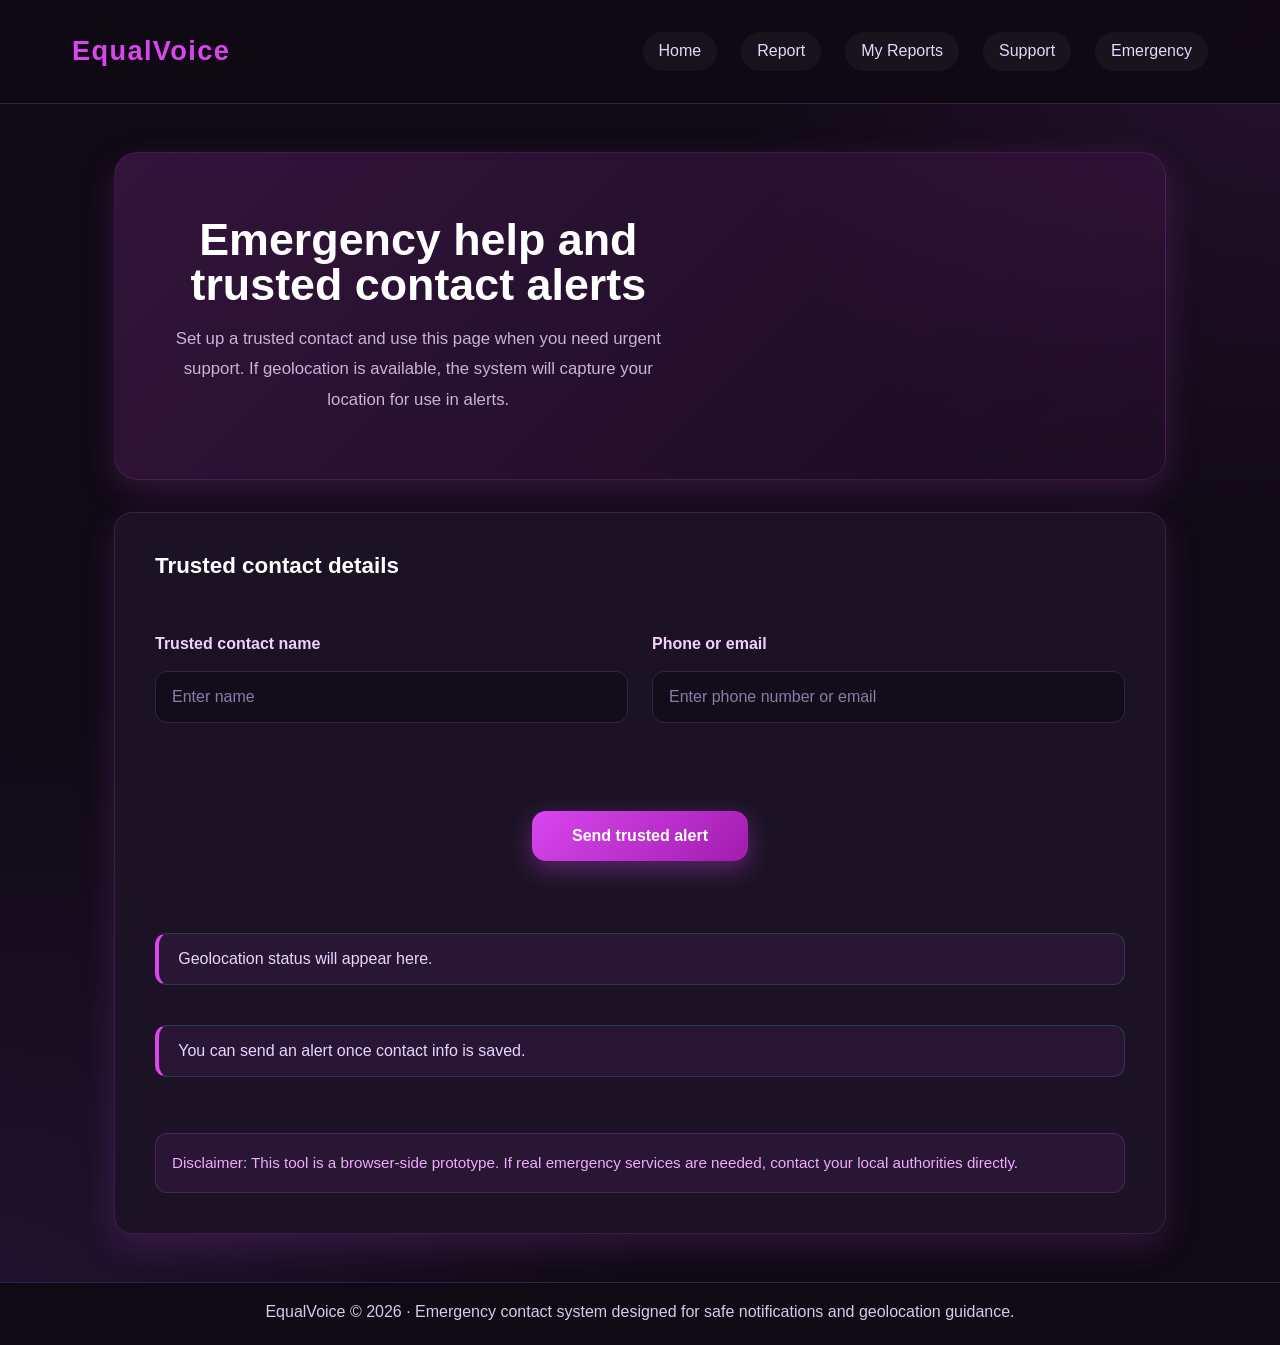
==== emergency.html @ 5107aa03 "made changes to the structure" ====
<!DOCTYPE html>
<html lang="en">
<head>
  <meta charset="UTF-8">
  <meta name="viewport" content="width=device-width, initial-scale=1.0">
  <title>Emergency Help | EqualVoice</title>
   <link rel="icon" type="image/png" href="images/equal voice logo.png">
  <link rel="stylesheet" href="assets/css/style.css">
  <script defer src="assets/js/app.js"></script>
</head>
<body class="page-shell" data-page="emergency">
  <header class="site-header">
    <div class="topbar">
      <a class="brand" href="index.html">EqualVoice</a>
      <nav aria-label="Primary navigation">
        <ul class="nav-list">
          <li><a class="nav-link" href="index.html">Home</a></li>
          <li><a class="nav-link" href="report.html">Report</a></li>
          <li><a class="nav-link" href="my-reports.html">My Reports</a></li>
          <li><a class="nav-link" href="support.html">Support</a></li>
          <li><a class="nav-link" href="emergency.html">Emergency</a></li>
        </ul>
      </nav>
    </div>
  </header>

  <main class="main-content">
    <section class="hero">
      <div>
        <h1 class="hero-heading">Emergency help and trusted contact alerts</h1>
        <p class="hero-copy">Set up a trusted contact and use this page when you need urgent support. If geolocation is available, the system will capture your location for use in alerts.</p>
      </div>
  
    </section>

    <section class="form-card">
      <div class="section-title">Trusted contact details</div>
      <div class="form-row">
        <div class="contact-field">
          <label for="trustedContactName">Trusted contact name</label>
          <input id="trustedContactName" type="text" placeholder="Enter name" aria-required="true">
        </div>
        <div class="contact-field">
          <label for="trustedContactInfo">Phone or email</label>
          <input id="trustedContactInfo" type="text" placeholder="Enter phone number or email" aria-required="true">
        </div>
      </div>
      <div class="button-row">
        <button id="sendAlertButton" class="cta-button" type="button">Send trusted alert</button>
      </div>
      <div id="geoStatus" class="status-banner">Geolocation status will appear here.</div>
      <div id="emergencyStatus" class="status-banner">You can send an alert once contact info is saved.</div>
      <div class="footer-note">Disclaimer: This tool is a browser-side prototype. If real emergency services are needed, contact your local authorities directly.</div>
    </section>
  </main>

  <footer class="site-footer">EqualVoice © 2026 · Emergency contact system designed for safe notifications and geolocation guidance.</footer>
</body>
</html>
---- assets/css/style.css ----
/* EqualVoice modern reporting platform styles */
:root {
  color-scheme: dark;
  --bg: #100715;
  --surface: #1e0f28;
  --surface-soft: #2f1f42;
  --surface-border: #5d2f6b;
  --text: #f9f4ff;
  --text-muted: #d8caea;
  --text-muted-strong: #bfa9d8;
  --accent: #d46de4;
  --accent-strong: #b73aad;
  --accent-alt: #ec9ef4;
  --danger: #ff6bb4;
  --success: #b18bff;
  --radius: 22px;
  --shadow: 0 24px 50px rgba(0, 0, 0, 0.24);
  --transition: 180ms ease;
  font-family: -apple-system, BlinkMacSystemFont, "Segoe UI", Roboto, "Helvetica Neue", sans-serif;
  --max-width: 1240px;
}

* {
  box-sizing: border-box;
}

html {
  scroll-behavior: smooth;
}

body {
  margin: 0;
  min-height: 100vh;
  color: var(--text);
  background: radial-gradient(circle at top left, rgba(212, 109, 228, 0.18), transparent 24%),
              radial-gradient(circle at bottom right, rgba(236, 158, 244, 0.14), transparent 20%),
              linear-gradient(180deg, #0d0714 0%, #17091e 100%);
}

img,
svg {
  max-width: 100%;
  display: block;
}

a {
  color: inherit;
  text-decoration: none;
}

button,
input,
select,
textarea {
  font: inherit;
}

button {
  border: none;
  cursor: pointer;
}

button:focus-visible,
input:focus-visible,
select:focus-visible,
textarea:focus-visible {
  outline: 3px solid rgba(212, 109, 228, 0.55);
  outline-offset: 2px;
}

.page-shell {
  display: flex;
  flex-direction: column;
  min-height: 100vh;
}

.site-header {
  position: sticky;
  top: 0;
  z-index: 20;
  background: rgba(7, 17, 27, 0.96);
  border-bottom: 1px solid rgba(255,255,255,0.06);
  padding: 1rem 1.25rem;
  backdrop-filter: blur(14px);
}

.topbar {
  display: flex;
  align-items: center;
  justify-content: space-between;
  gap: 1rem;
  max-width: 1240px;
  margin: 0 auto;
}

.brand {
  font-size: 1.3rem;
  font-weight: 800;
  letter-spacing: 0.05em;
}

.nav-list {
  list-style: none;
  display: flex;
  flex-wrap: wrap;
  gap: 0.85rem;
  margin: 0;
  padding: 0;
}

.nav-link {
  display: inline-flex;
  align-items: center;
  gap: 0.35rem;
  padding: 0.65rem 1rem;
  border-radius: 999px;
  background: rgba(255,255,255,0.04);
  color: var(--text);
  transition: background var(--transition), transform var(--transition);
}

.nav-link:hover,
.nav-link:focus-visible {
  background: rgba(212, 109, 228, 0.18);
}

.main-content {
  width: min(1180px, 100% - 2rem);
  margin: 0 auto;
  padding: 1.5rem 0 3rem;
}

.hero,
.info-panel,
.card-grid,
.report-card,
.support-list,
.alert-panel,
.story-section {
  background: rgba(255,255,255,0.05);
  border: 1px solid rgba(255,255,255,0.08);
  border-radius: var(--radius);
  box-shadow: var(--shadow);
  padding: 1.75rem;
}

.hero {
  display: grid;
  gap: 1.6rem;
  align-items: center;
}

.hero-heading {
  font-size: clamp(2.4rem, 4vw, 3.9rem);
  line-height: 1.02;
  margin: 0;
}

.hero-copy,
.section-copy,
.card-copy,
.panel-copy {
  color: var(--text-muted);
  line-height: 1.75;
}

.hero-actions {
  display: flex;
  flex-wrap: wrap;
  gap: 1rem;
}

.cta-button,
.secondary-button {
  border-radius: 999px;
  padding: 0.95rem 1.75rem;
  font-weight: 700;
  transition: transform var(--transition), box-shadow var(--transition), background var(--transition);
}

.cta-button {
  background: linear-gradient(135deg, var(--accent), var(--accent-strong));
  color: #1f0418;
}

.secondary-button {
  background: rgba(255,255,255,0.08);
  color: var(--text);
}

.cta-button:hover,
.secondary-button:hover {
  transform: translateY(-2px);
}

.card-grid {
  display: grid;
  gap: 1rem;
  margin-top: 1rem;
}

.primary-card,
.support-card,
.report-card {
  background: rgba(255,255,255,0.04);
  border: 1px solid rgba(255,255,255,0.1);
}

.primary-card {
  display: grid;
  gap: 1rem;
}

.card-title {
  font-size: 1.2rem;
  margin-bottom: 0.65rem;
}

.card-flag {
  display: inline-flex;
  align-items: center;
  gap: 0.5rem;
  padding: 0.45rem 0.75rem;
  border-radius: 999px;
  background: rgba(212, 109, 228, 0.16);
  color: var(--accent);
  font-size: 0.95rem;
  font-weight: 700;
}

.section-title {
  margin-top: 0;
  margin-bottom: 0.85rem;
  font-size: clamp(1.9rem, 3vw, 2.8rem);
}

.text-strong {
  color: var(--text);
  font-weight: 700;
}

.form-card {
  display: grid;
  gap: 1.5rem;
}

.form-step {
  display: none;
  gap: 1rem;
}

.form-step.active {
  display: grid;
}

.form-row {
  display: grid;
  gap: 1rem;
}

.form-field,
.file-field,
.contact-field {
  display: grid;
  gap: 0.45rem;
}

label {
  font-weight: 600;
  color: var(--text);
}

input[type="text"],
input[type="email"],
input[type="tel"],
select,
textarea {
  width: 100%;
  min-height: 3rem;
  padding: 0.95rem 1rem;
  border-radius: 16px;
  border: 1px solid rgba(255,255,255,0.12);
  background: rgba(255,255,255,0.03);
  color: var(--text);
}

select {
  appearance: none;
  background-image: linear-gradient(45deg, transparent 50%, var(--text-muted) 50%),
                    linear-gradient(135deg, var(--text-muted) 50%, transparent 50%);
  background-position: right 1rem center, right 0.4rem center;
  background-repeat: no-repeat;
  background-size: 0.45rem 0.45rem;
}

textarea {
  min-height: 11rem;
  resize: vertical;
}

.checkbox-row {
  display: flex;
  gap: 0.85rem;
  align-items: center;
}

input[type="file"] {
  color: var(--text-muted);
}

.button-row {
  display: flex;
  flex-wrap: wrap;
  gap: 1rem;
}

.status-banner {
  padding: 1rem 1.25rem;
  border-radius: 16px;
  background: rgba(68, 215, 182, 0.08);
  border: 1px solid rgba(68, 215, 182, 0.18);
  color: var(--text);
}

.status-banner.error {
  background: rgba(255, 107, 53, 0.1);
  border-color: rgba(255, 107, 53, 0.18);
}

.status-banner.success {
  background: rgba(68, 215, 182, 0.16);
  border-color: rgba(68, 215, 182, 0.3);
}

.invalid {
  border-color: #ff6b6b !important;
  box-shadow: 0 0 0 3px rgba(255, 107, 107, 0.18);
}

.hidden {
  display: none !important;
}

.step-progress {
  display: flex;
  flex-wrap: wrap;
  gap: 0.75rem;
  margin-bottom: 1.5rem;
}

.step-pill {
  padding: 0.75rem 1rem;
  border-radius: 999px;
  background: rgba(255,255,255,0.06);
  color: var(--text-muted);
  font-size: 0.95rem;
  font-weight: 600;
}

.step-pill.active {
  background: rgba(86, 195, 255, 0.14);
  color: var(--text);
}

.report-summary {
  background: rgba(255,255,255,0.04);
  border: 1px solid rgba(255,255,255,0.08);
  padding: 1rem;
  border-radius: 18px;
}

.summary-list {
  list-style: none;
  margin: 0;
  padding: 0;
  display: grid;
  gap: 0.75rem;
}

.summary-item {
  display: grid;
  gap: 0.25rem;
  padding: 0.9rem 1rem;
  border-radius: 16px;
  background: rgba(255,255,255,0.03);
}

.summary-item span {
  color: var(--text-muted-strong);
}

.report-list {
  display: grid;
  gap: 1rem;
}

.report-card {
  padding: 1.3rem;
}

.report-header {
  display: flex;
  flex-wrap: wrap;
  gap: 0.75rem;
  align-items: center;
  justify-content: space-between;
}

.report-meta {
  color: var(--text-muted);
  font-size: 0.95rem;
}

.status-pill {
  padding: 0.45rem 0.75rem;
  border-radius: 999px;
  font-size: 0.9rem;
  font-weight: 700;
}

.status-pill.submitted {
  background: rgba(86, 195, 255, 0.14);
  color: var(--accent);
}

.status-pill.review {
  background: rgba(245, 182, 73, 0.14);
  color: var(--accent-alt);
}

.status-pill.resolved {
  background: rgba(68, 215, 182, 0.14);
  color: var(--success);
}

.report-details {
  margin-top: 1rem;
  color: var(--text-muted);
  line-height: 1.7;
}

.list-bullet {
  list-style: disc;
  margin: 0;
  padding-left: 1.2rem;
  color: var(--text-muted);
}

.support-card {
  display: grid;
  gap: 1rem;
}

.alert-panel {
  display: grid;
  gap: 1rem;
}

.footer-note {
  margin-top: 3rem;
  padding: 1.5rem;
  border-radius: 20px;
  background: rgba(255,255,255,0.03);
  border: 1px solid rgba(255,255,255,0.06);
  color: var(--text-muted);
  font-size: 0.95rem;
}

footer.site-footer {
  margin-top: auto;
  padding: 1.25rem 0 1.5rem;
  text-align: center;
  color: var(--text-muted);
}

@media (min-width: 760px) {
  .hero {
    grid-template-columns: 1.1fr 0.9fr;
  }
  .card-grid {
    grid-template-columns: repeat(2, minmax(0, 1fr));
  }
  .form-row {
    grid-template-columns: repeat(2, minmax(0, 1fr));
  }
  .wide {
    grid-column: 1 / -1;
  }
}

/* Photo Placeholder Styles */
.photo-placeholder {
  display: flex;
  align-items: center;
  justify-content: center;
  background: linear-gradient(135deg, rgba(212, 109, 228, 0.15), rgba(236, 158, 244, 0.1));
  border: 2px dashed rgba(212, 109, 228, 0.3);
  border-radius: var(--radius);
  color: var(--text-muted);
  font-size: 1rem;
  font-weight: 500;
  overflow: hidden;
  position: relative;
}

.photo-placeholder::before {
  content: '🖼️';
  font-size: 2.5rem;
  margin-right: 0.75rem;
}

.photo-placeholder.square {
  aspect-ratio: 1;
}

.photo-placeholder.hero {
  aspect-ratio: 16/9;
  min-height: 300px;
}

.photo-placeholder.portrait {
  aspect-ratio: 9/16;
  min-height: 400px;
}

.photo-placeholder.landscape {
  aspect-ratio: 3/2;
  min-height: 250px;
}

.photo-placeholder.small {
  aspect-ratio: 1;
  height: 120px;
  width: 120px;
}

.photo-placeholder.medium {
  aspect-ratio: 1;
  height: 180px;
  width: 180px;
}

.photo-placeholder.large {
  aspect-ratio: 1;
  height: 280px;
  width: 280px;
}

/* Gallery and Image Grid Styles */
.image-gallery {
  display: grid;
  gap: 1.25rem;
  margin: 1.5rem 0;
}

.gallery-grid {
  display: grid;
  gap: 1rem;
  grid-template-columns: repeat(auto-fit, minmax(180px, 1fr));
}

.gallery-item {
  border-radius: 16px;
  overflow: hidden;
  box-shadow: 0 8px 24px rgba(0, 0, 0, 0.2);
  transition: transform var(--transition), box-shadow var(--transition);
  border: 1px solid rgba(255,255,255,0.08);
}

.gallery-item:hover {
  transform: translateY(-4px);
  box-shadow: 0 16px 40px rgba(212, 109, 228, 0.2);
}

.gallery-item img,
.gallery-item .photo-placeholder {
  width: 100%;
  height: 100%;
}

/* Hero Profile Cards */
.hero-profile {
  display: grid;
  gap: 1rem;
  text-align: center;
}

.hero-image {
  border-radius: 20px;
  overflow: hidden;
  box-shadow: 0 12px 32px rgba(0, 0, 0, 0.3);
  border: 2px solid rgba(212, 109, 228, 0.2);
}

.hero-image img,
.hero-image .photo-placeholder {
  width: 100%;
  height: auto;
  display: block;
}

.hero-name {
  font-size: 1.5rem;
  font-weight: 700;
  margin: 0.5rem 0;
}

.hero-role {
  color: var(--accent);
  font-weight: 600;
  margin: 0.25rem 0;
}

.hero-bio {
  color: var(--text-muted);
  font-size: 0.95rem;
  line-height: 1.6;
  margin: 0;
}

.hero-testimonial {
  margin-top: 1rem;
  padding: 1rem;
  border-left: 4px solid var(--accent);
  background: rgba(212, 109, 228, 0.08);
  border-radius: 8px;
  font-style: italic;
  color: var(--text-muted);
}

/* Hero Grid Layout */
.heroes-grid {
  display: grid;
  gap: 1.5rem;
  grid-template-columns: repeat(auto-fit, minmax(240px, 1fr));
  margin: 1.5rem 0;
}

.hero-card {
  background: rgba(255,255,255,0.04);
  border: 1px solid rgba(255,255,255,0.08);
  border-radius: 20px;
  padding: 1.5rem;
  display: grid;
  gap: 1rem;
  transition: transform var(--transition), box-shadow var(--transition), border-color var(--transition);
}

.hero-card:hover {
  transform: translateY(-6px);
  box-shadow: 0 16px 48px rgba(212, 109, 228, 0.15);
  border-color: rgba(212, 109, 228, 0.3);
}

.featured-hero {
  grid-column: 1 / -1;
}

.featured-hero .hero-image {
  max-width: 300px;
  margin: 0 auto;
}

/* Testimonials Grid */
.testimonials-grid {
  display: grid;
  gap: 1.5rem;
  grid-template-columns: repeat(auto-fit, minmax(280px, 1fr));
  margin: 1.5rem 0;
}

.testimonial-card {
  background: rgba(255,255,255,0.04);
  border: 1px solid rgba(255,255,255,0.08);
  border-radius: 18px;
  padding: 1.5rem;
  display: grid;
  gap: 1rem;
}

.testimonial-text {
  font-style: italic;
  color: var(--text-muted);
  line-height: 1.7;
}

.testimonial-author {
  font-weight: 600;
  color: var(--text);
}

.testimonial-role {
  color: var(--accent);
  font-size: 0.9rem;
}

/* Stats Section */
.stats-grid {
  display: grid;
  gap: 1rem;
  grid-template-columns: repeat(auto-fit, minmax(200px, 1fr));
  margin: 1.5rem 0;
}

.stat-card {
  background: rgba(255,255,255,0.04);
  border: 1px solid rgba(255,255,255,0.08);
  border-radius: 18px;
  padding: 1.5rem;
  text-align: center;
}

.stat-number {
  font-size: 2.5rem;
  font-weight: 800;
  color: var(--accent);
  margin-bottom: 0.5rem;
}

.stat-label {
  color: var(--text-muted);
  font-size: 0.95rem;
}

/* Featured Section */
.featured-section {
  background: linear-gradient(135deg, rgba(212, 109, 228, 0.1), rgba(236, 158, 244, 0.05));
  border: 1px solid rgba(212, 109, 228, 0.2);
  border-radius: 24px;
  padding: 2rem;
  margin: 2rem 0;
}

.featured-content {
  display: grid;
  gap: 2rem;
  grid-template-columns: 1fr 1fr;
  align-items: center;
}

.featured-text h3 {
  font-size: 1.8rem;
  margin-bottom: 1rem;
}

/* Navigation Improvements */
.breadcrumb {
  display: flex;
  gap: 0.5rem;
  margin-bottom: 1.5rem;
  color: var(--text-muted);
  font-size: 0.9rem;
}

.breadcrumb a {
  color: var(--accent);
  transition: color var(--transition);
}

.breadcrumb a:hover {
  color: var(--accent-alt);
}

.breadcrumb span {
  opacity: 0.5;
}

/* Enhanced Checkbox Styles */
input[type="checkbox"] {
  appearance: none;
  width: 1.2rem;
  height: 1.2rem;
  border: 2px solid rgba(212, 109, 228, 0.4);
  border-radius: 6px;
  background: rgba(255,255,255,0.02);
  cursor: pointer;
  transition: all var(--transition);
  flex-shrink: 0;
}

input[type="checkbox"]:hover {
  border-color: rgba(212, 109, 228, 0.7);
  background: rgba(212, 109, 228, 0.08);
}

input[type="checkbox"]:checked {
  background: linear-gradient(135deg, var(--accent), var(--accent-strong));
  border-color: var(--accent);
}

input[type="checkbox"]:checked::after {
  content: '✓';
  display: flex;
  align-items: center;
  justify-content: center;
  color: #1f0418;
  font-weight: bold;
}

input[type="checkbox"]:focus-visible {
  outline: 2px solid rgba(212, 109, 228, 0.6);
  outline-offset: 2px;
}

/* Checkbox Group */
.checkbox-group {
  display: grid;
  gap: 0.75rem;
}

.checkbox-row {
  display: flex;
  gap: 0.75rem;
  align-items: flex-start;
  cursor: pointer;
}

.checkbox-row label {
  cursor: pointer;
  flex: 1;
  padding-top: 0.1rem;
}

.checkbox-row input[type="checkbox"] {
  margin-top: 0.1rem;
}

/* Form Section */
.form-section {
  display: grid;
  gap: 1rem;
}

.form-section h3 {
  margin: 0 0 0.5rem 0;
  font-size: 1.1rem;
  color: var(--text);
}

/* File Upload Area */
.file-upload-area {
  transition: all var(--transition);
}

.file-upload-area:hover {
  border-color: rgba(212, 109, 228, 0.6);
  background: rgba(212, 109, 228, 0.05);
}

.file-upload-area:active {
  border-color: var(--accent);
  background: rgba(212, 109, 228, 0.1);
}

/* Responsive Adjustments */
@media (max-width: 640px) {
  .topbar {
    flex-direction: column;
    align-items: flex-start;
  }
  .nav-list {
    width: 100%;
    justify-content: flex-start;
  }
  .hero {
    padding: 1.5rem;
  }
  .heroes-grid {
    grid-template-columns: 1fr;
  }
  .featured-content {
    grid-template-columns: 1fr;
  }
  .featured-hero {
    grid-column: auto;
  }
  .gallery-grid {
    grid-template-columns: repeat(auto-fit, minmax(140px, 1fr));
  }
}

@media (min-width: 760px) {
  .hero {
    grid-template-columns: 1.1fr 0.9fr;
  }
  .card-grid {
    grid-template-columns: repeat(3, minmax(0, 1fr));
  }
  .form-row {
    grid-template-columns: repeat(2, minmax(0, 1fr));
  }
  .wide {
    grid-column: 1 / -1;
  }
  .heroes-grid {
    grid-template-columns: repeat(3, minmax(0, 1fr));
  }
  .testimonials-grid {
    grid-template-columns: repeat(3, minmax(0, 1fr));
  }
}

/* Dashboard Premium Styles */
.dashboard-container {
  max-width: 1200px;
  margin: 0 auto;
  padding: 2rem;
}

.dashboard-header {
  display: flex;
  justify-content: space-between;
  align-items: flex-start;
  margin-bottom: 2.5rem;
  gap: 2rem;
}

.dashboard-header-content h1 {
  font-size: 2rem;
  font-weight: 700;
  margin: 0 0 0.5rem 0;
  color: var(--text);
  letter-spacing: -0.02em;
}

.dashboard-header-description {
  color: var(--text-muted);
  font-size: 0.95rem;
  line-height: 1.6;
  max-width: 500px;
  margin: 0;
}

.dashboard-header-actions {
  display: flex;
  gap: 1rem;
}

.btn-primary {
  background: linear-gradient(135deg, var(--accent), var(--accent-strong));
  color: #1f0418;
  padding: 0.85rem 1.5rem;
  border-radius: 10px;
  font-weight: 600;
  border: none;
  cursor: pointer;
  transition: all var(--transition);
  font-size: 0.95rem;
}

.btn-primary:hover {
  transform: translateY(-2px);
  box-shadow: 0 8px 20px rgba(212, 109, 228, 0.25);
}

.btn-primary:active {
  transform: translateY(0);
}

/* Controls Section */
.controls-section {
  display: flex;
  gap: 1.5rem;
  margin-bottom: 2rem;
  align-items: center;
  flex-wrap: wrap;
}

.search-box {
  flex: 1;
  min-width: 250px;
  display: flex;
  align-items: center;
  gap: 0.75rem;
  padding: 0.75rem 1rem;
  background: rgba(255,255,255,0.03);
  border: 1px solid rgba(255,255,255,0.08);
  border-radius: 10px;
  transition: all var(--transition);
}

.search-box:focus-within {
  border-color: rgba(212, 109, 228, 0.3);
  background: rgba(255,255,255,0.05);
}

.search-box input {
  flex: 1;
  background: none;
  border: none;
  color: var(--text);
  font-size: 0.95rem;
  outline: none;
}

.search-box input::placeholder {
  color: var(--text-muted);
}

.search-icon {
  color: var(--text-muted);
  font-size: 1.1rem;
}

/* Filter Tabs */
.filter-tabs {
  display: flex;
  gap: 0.5rem;
  border-bottom: 1px solid rgba(255,255,255,0.08);
  margin-bottom: 2rem;
  overflow-x: auto;
  padding-bottom: 1rem;
}

.filter-tab {
  padding: 0.75rem 1.25rem;
  background: none;
  border: none;
  color: var(--text-muted);
  font-weight: 500;
  font-size: 0.95rem;
  cursor: pointer;
  transition: all var(--transition);
  border-bottom: 2px solid transparent;
  position: relative;
  white-space: nowrap;
}

.filter-tab:hover {
  color: var(--text);
}

.filter-tab.active {
  color: var(--accent);
  border-bottom-color: var(--accent);
}

/* Reports List */
.reports-list {
  display: grid;
  gap: 0.75rem;
}

.report-row {
  display: grid;
  grid-template-columns: 1fr auto auto auto;
  gap: 1.5rem;
  align-items: center;
  padding: 1.25rem 1.5rem;
  background: rgba(255,255,255,0.02);
  border: 1px solid rgba(255,255,255,0.08);
  border-radius: 11px;
  transition: all var(--transition);
  cursor: pointer;
}

.report-row:hover {
  background: rgba(255,255,255,0.04);
  border-color: rgba(212, 109, 228, 0.2);
  transform: translateY(-1px);
}

.report-info {
  display: grid;
  gap: 0.5rem;
}

.report-title {
  font-weight: 600;
  color: var(--text);
  font-size: 0.95rem;
  margin: 0;
}

.report-meta {
  display: flex;
  gap: 1.25rem;
  font-size: 0.85rem;
  color: var(--text-muted);
}

.report-meta-item {
  display: flex;
  align-items: center;
  gap: 0.4rem;
}

.report-meta-label {
  opacity: 0.7;
}

.status-badge {
  padding: 0.4rem 0.85rem;
  border-radius: 6px;
  font-size: 0.8rem;
  font-weight: 600;
  white-space: nowrap;
  text-transform: capitalize;
}

.status-submitted {
  background: rgba(86, 195, 255, 0.15);
  color: #56c3ff;
}

.status-draft {
  background: rgba(221, 202, 170, 0.15);
  color: #deca aa;
}

.status-resolved {
  background: rgba(68, 215, 182, 0.15);
  color: #44d7b6;
}

.status-archived {
  background: rgba(150, 150, 150, 0.15);
  color: #999;
}

/* Report Actions */
.report-actions {
  display: flex;
  gap: 0.5rem;
  align-items: center;
}

.action-btn {
  padding: 0.5rem 0.75rem;
  background: rgba(255,255,255,0.04);
  border: 1px solid rgba(255,255,255,0.08);
  border-radius: 8px;
  color: var(--text-muted);
  font-size: 0.85rem;
  cursor: pointer;
  transition: all var(--transition);
  white-space: nowrap;
}

.action-btn:hover {
  background: rgba(255,255,255,0.08);
  color: var(--text);
  border-color: rgba(212, 109, 228, 0.2);
}

.action-menu-btn {
  padding: 0.5rem;
  background: none;
  border: none;
  color: var(--text-muted);
  cursor: pointer;
  font-size: 1.2rem;
  transition: all var(--transition);
}

.action-menu-btn:hover {
  color: var(--text);
}

/* Empty State */
.empty-state {
  display: grid;
  place-items: center;
  text-align: center;
  padding: 4rem 2rem;
  gap: 1.5rem;
}

.empty-state-icon {
  font-size: 3.5rem;
  opacity: 0.3;
}

.empty-state-title {
  font-size: 1.5rem;
  font-weight: 600;
  color: var(--text);
  margin: 0;
}

.empty-state-description {
  color: var(--text-muted);
  max-width: 400px;
  line-height: 1.6;
}

.empty-state-actions {
  display: flex;
  gap: 1rem;
  justify-content: center;
  flex-wrap: wrap;
}

.btn-secondary {
  padding: 0.85rem 1.5rem;
  background: rgba(255,255,255,0.08);
  border: 1px solid rgba(255,255,255,0.12);
  color: var(--text);
  border-radius: 10px;
  font-weight: 600;
  cursor: pointer;
  transition: all var(--transition);
  font-size: 0.95rem;
}

.btn-secondary:hover {
  background: rgba(255,255,255,0.12);
  border-color: rgba(255,255,255,0.2);
}

/* Information Banner */
.info-banner {
  display: flex;
  align-items: flex-start;
  gap: 1rem;
  padding: 1.25rem 1.5rem;
  background: rgba(212, 109, 228, 0.08);
  border: 1px solid rgba(212, 109, 228, 0.15);
  border-radius: 11px;
  margin-top: 2rem;
}

.info-banner-icon {
  font-size: 1.2rem;
  color: var(--accent);
  flex-shrink: 0;
  margin-top: 0.15rem;
}

.info-banner-content {
  display: grid;
  gap: 0.25rem;
}

.info-banner-title {
  font-weight: 600;
  color: var(--text);
  font-size: 0.9rem;
  margin: 0;
}

.info-banner-text {
  font-size: 0.85rem;
  color: var(--text-muted);
  margin: 0;
  line-height: 1.5;
}

/* Stats Summary */
.stats-bar {
  display: grid;
  grid-template-columns: repeat(auto-fit, minmax(150px, 1fr));
  gap: 1rem;
  margin-bottom: 2rem;
}

.stat-item {
  padding: 1rem;
  background: rgba(255,255,255,0.02);
  border: 1px solid rgba(255,255,255,0.08);
  border-radius: 10px;
  text-align: center;
}

.stat-number {
  font-size: 1.8rem;
  font-weight: 700;
  color: var(--accent);
  margin: 0;
}

.stat-label {
  font-size: 0.8rem;
  color: var(--text-muted);
  margin-top: 0.25rem;
}

/* Dashboard Responsive */
@media (max-width: 768px) {
  .dashboard-container {
    padding: 1.5rem;
  }

  .dashboard-header {
    flex-direction: column;
    align-items: stretch;
  }

  .dashboard-header-actions {
    flex-direction: column;
  }

  .report-row {
    grid-template-columns: 1fr;
    gap: 1rem;
  }

  .report-meta {
    flex-wrap: wrap;
  }

  .status-badge {
    justify-self: start;
  }

  .report-actions {
    justify-self: start;
  }

  .controls-section {
    flex-direction: column;
    align-items: stretch;
  }

  .search-box {
    min-width: unset;
  }

  .filter-tabs {
    gap: 0.25rem;
  }

  .empty-state {
    padding: 3rem 1rem;
  }
}

@media (max-width: 480px) {
  .dashboard-container {
    padding: 1rem;
  }

  .dashboard-header-content h1 {
    font-size: 1.5rem;
  }

  .report-row {
    padding: 1rem;
  }

  .action-btn {
    display: none;
  }

  .report-actions {
    width: 100%;
  }

  .stats-bar {
    grid-template-columns: 1fr;
  }
}


/* ==========================
   EQUALVOICE EMERGENCY PAGE
   DARK MAGENTA THEME
========================== */

:root {
  --primary: #d946ef;
  --primary-dark: #a21caf;
  --primary-light: #f5d0fe;

  --background: #0f0a14;
  --surface: #1b1325;
  --surface-hover: #241834;

  --text: #f8fafc;
  --muted: #c4b5d9;

  --border: #352145;

  --success: #22c55e;
  --warning: #f59e0b;
  --danger: #ef4444;

  --shadow: 0 12px 35px rgba(217, 70, 239, 0.18);

  --radius: 18px;
}

/* ==========================
   RESET
========================== */

* {
  margin: 0;
  padding: 0;
  box-sizing: border-box;
}

body.page-shell {
  font-family: "Segoe UI", sans-serif;
  color: var(--text);

  background:
    radial-gradient(circle at top right,
      rgba(217, 70, 239, 0.12),
      transparent 30%),
    radial-gradient(circle at bottom left,
      rgba(168, 85, 247, 0.12),
      transparent 35%),
    var(--background);

  min-height: 100vh;
}

/* ==========================
   HEADER
========================== */

.site-header {
  position: sticky;
  top: 0;
  z-index: 1000;

  background: rgba(15, 10, 20, 0.95);
  backdrop-filter: blur(12px);

  border-bottom: 1px solid var(--border);
}

.topbar {
  max-width: 1200px;
  margin: auto;

  padding: 1rem 2rem;

  display: flex;
  justify-content: space-between;
  align-items: center;
}

.brand {
  text-decoration: none;
  color: var(--primary);

  font-size: 1.7rem;
  font-weight: 700;
}

.nav-list {
  display: flex;
  list-style: none;
  gap: 1.5rem;
}

.nav-link {
  text-decoration: none;
  color: #e9d5ff;

  font-weight: 500;
  transition: 0.3s ease;
}

.nav-link:hover,
.nav-link:focus {
  color: var(--primary);
}

/* ==========================
   MAIN CONTENT
========================== */

.main-content {
  max-width: 1100px;
  margin: auto;
  padding: 3rem 1.5rem;
}

/* ==========================
   HERO SECTION
========================== */

.hero {
  background: linear-gradient(
    135deg,
    rgba(217, 70, 239, 0.18),
    rgba(162, 28, 175, 0.08)
  );

  border: 1px solid rgba(217, 70, 239, 0.15);

  border-radius: 24px;

  padding: 4rem 3rem;

  text-align: center;

  margin-bottom: 2rem;

  box-shadow: var(--shadow);
}

.hero-heading {
  font-size: 2.8rem;
  font-weight: 700;

  color: #ffffff;

  margin-bottom: 1rem;
}

.hero-copy {
  max-width: 700px;
  margin: auto;

  color: var(--muted);

  font-size: 1.05rem;
  line-height: 1.8;
}

/* ==========================
   FORM CARD
========================== */

.form-card {
  background: var(--surface);

  border: 1px solid var(--border);

  border-radius: var(--radius);

  padding: 2.5rem;

  box-shadow: var(--shadow);
}

.section-title {
  font-size: 1.4rem;
  font-weight: 700;

  margin-bottom: 2rem;

  color: white;
}

/* ==========================
   FORM LAYOUT
========================== */

.form-row {
  display: grid;
  grid-template-columns: repeat(auto-fit, minmax(280px, 1fr));

  gap: 1.5rem;

  margin-bottom: 2rem;
}

.contact-field {
  display: flex;
  flex-direction: column;
}

.contact-field label {
  margin-bottom: 0.7rem;
  color: #f5d0fe;
  font-weight: 600;
}

.contact-field input {
  background: #120d1a;

  border: 1px solid var(--border);

  border-radius: 12px;

  padding: 1rem;

  color: white;

  font-size: 1rem;

  transition: all 0.3s ease;
}

.contact-field input::placeholder {
  color: #8f7aa8;
}

.contact-field input:focus {
  outline: none;

  border-color: var(--primary);

  box-shadow: 0 0 0 4px rgba(217, 70, 239, 0.2);
}

/* ==========================
   BUTTON
========================== */

.button-row {
  display: flex;
  justify-content: center;

  margin: 2rem 0;
}

.cta-button {
  background: linear-gradient(
    135deg,
    #d946ef,
    #a21caf
  );

  color: white;

  border: none;

  padding: 1rem 2.5rem;

  border-radius: 14px;

  font-size: 1rem;
  font-weight: 600;

  cursor: pointer;

  transition: all 0.3s ease;

  box-shadow: 0 8px 25px rgba(217, 70, 239, 0.35);
}

.cta-button:hover {
  transform: translateY(-3px);

  box-shadow: 0 12px 30px rgba(217, 70, 239, 0.45);
}

/* ==========================
   STATUS PANELS
========================== */

.status-banner {
  margin-top: 1rem;

  padding: 1rem 1.2rem;

  border-radius: 12px;

  background: rgba(217, 70, 239, 0.08);

  border-left: 4px solid var(--primary);

  color: #e9d5ff;
}

/* ==========================
   DISCLAIMER
========================== */

.footer-note {
  margin-top: 2rem;

  padding: 1rem;

  border-radius: 12px;

  background: rgba(217, 70, 239, 0.08);

  border: 1px solid rgba(217, 70, 239, 0.2);

  color: #f0abfc;

  line-height: 1.7;
}

/* ==========================
   FOOTER
========================== */

.site-footer {
  text-align: center;

  padding: 2rem;

  margin-top: 3rem;

  color: var(--muted);

  border-top: 1px solid var(--border);

  background: rgba(15, 10, 20, 0.95);
}

/* ==========================
   RESPONSIVE DESIGN
========================== */

@media (max-width: 768px) {

  .topbar {
    flex-direction: column;
    gap: 1rem;
  }

  .nav-list {
    flex-wrap: wrap;
    justify-content: center;
  }

  .hero {
    padding: 2.5rem 1.5rem;
  }

  .hero-heading {
    font-size: 2rem;
  }

  .form-card {
    padding: 1.5rem;
  }

  .cta-button {
    width: 100%;
  }
}

/* ==========================
   SUPPORT PAGE
========================== */

.support-hero{
    padding:4rem 2rem;
    text-align:center;
    border-radius:24px;
    margin-bottom:2rem;

    background:linear-gradient(
        135deg,
        rgba(217,70,239,.18),
        rgba(162,28,175,.08)
    );

    border:1px solid rgba(217,70,239,.15);
}

.support-hero h1{
    font-size:3rem;
    margin-bottom:1rem;
    color:#fff;
}

.support-hero p{
    max-width:750px;
    margin:auto;
    color:var(--muted);
    line-height:1.8;
}

/* ==========================
   EMERGENCY CONTACTS
========================== */

.emergency-contacts{
    margin-bottom:3rem;
}

.contacts-header{
    text-align:center;
    margin-bottom:2rem;
}

.contacts-header h2{
    margin-bottom:.5rem;
}

.contacts-header p{
    color:var(--muted);
}

.contacts-grid{
    display:grid;
    grid-template-columns:repeat(auto-fit,minmax(220px,1fr));
    gap:1.5rem;
}

.contact-card{
    background:var(--surface);

    border:1px solid var(--border);

    border-radius:18px;

    padding:1.5rem;

    text-align:center;

    transition:.3s ease;
}

.contact-card:hover{
    transform:translateY(-6px);
    box-shadow:var(--shadow);
}

.contact-icon{
    font-size:2rem;
    margin-bottom:1rem;
}

.contact-card h3{
    margin-bottom:.75rem;
}

.contact-card a{
    display:block;
    text-decoration:none;
    color:var(--primary);
    font-size:1.2rem;
    font-weight:700;
    margin-bottom:.25rem;
}

.contact-card small{
    color:var(--muted);
}

/* ==========================
   SUPPORT CARDS
========================== */

.support-grid{
    display:grid;
    grid-template-columns:repeat(auto-fit,minmax(250px,1fr));
    gap:1.5rem;
    margin-bottom:3rem;
}

.support-card{
    background:var(--surface);

    border:1px solid var(--border);

    border-radius:18px;

    padding:2rem;

    text-align:center;

    transition:.3s ease;
}

.support-card:hover{
    transform:translateY(-6px);
    box-shadow:var(--shadow);
}

.card-icon{
    font-size:2.5rem;
    margin-bottom:1rem;
}

/* ==========================
   SUPPORT FORM
========================== */

.support-form-card{
    background:var(--surface);

    border:1px solid var(--border);

    border-radius:18px;

    padding:2rem;

    margin-bottom:3rem;
}

.support-form{
    display:grid;
    gap:1rem;
}

.support-form input,
.support-form select,
.support-form textarea{

    background:#120d1a;

    color:#fff;

    border:1px solid var(--border);

    border-radius:12px;

    padding:1rem;

    width:100%;
}

.support-form textarea{
    min-height:140px;
    resize:vertical;
}

.support-form input:focus,
.support-form select:focus,
.support-form textarea:focus{

    outline:none;

    border-color:var(--primary);

    box-shadow:0 0 0 4px rgba(217,70,239,.18);
}

/* ==========================
   RESOURCE SECTION
========================== */

.resource-grid{
    display:grid;
    grid-template-columns:repeat(auto-fit,minmax(280px,1fr));
    gap:1.5rem;
    margin-bottom:3rem;
}

.resource-card{
    background:var(--surface);

    border:1px solid var(--border);

    border-radius:18px;

    padding:1.5rem;
}

.resource-card h3{
    margin-bottom:1rem;
}

.resource-card ul{
    padding-left:1.2rem;
}

.resource-card li{
    margin-bottom:.75rem;
}

/* ==========================
   TIMELINE
========================== */

.timeline{
    display:grid;
    grid-template-columns:repeat(auto-fit,minmax(170px,1fr));
    gap:1rem;
    margin:2rem 0 3rem;
}

.timeline-step{

    background:rgba(217,70,239,.08);

    border:1px solid rgba(217,70,239,.15);

    border-radius:16px;

    text-align:center;

    padding:1.2rem;
}

.timeline-step span{

    display:block;

    width:42px;
    height:42px;

    margin:0 auto 1rem;

    line-height:42px;

    border-radius:50%;

    color:white;

    font-weight:700;

    background:linear-gradient(
        135deg,
        #d946ef,
        #a21caf
    );
}

/* ==========================
   FAQ
========================== */

.faq-section{
    margin-top:1rem;
}

.faq-item{

    background:var(--surface);

    border:1px solid var(--border);

    border-radius:14px;

    margin-bottom:1rem;

    overflow:hidden;
}

.faq-question{

    padding:1rem;

    cursor:pointer;

    font-weight:600;

    transition:.3s;
}

.faq-question:hover{
    color:var(--primary);
}

.faq-answer{

    display:none;

    padding:1rem;

    border-top:1px solid var(--border);

    color:var(--muted);

    line-height:1.7;
}

/* ==========================
   EMERGENCY PANEL
========================== */

.emergency-panel{

    margin-top:3rem;

    padding:2rem;

    border-radius:18px;

    text-align:center;

    background:linear-gradient(
        135deg,
        rgba(239,68,68,.10),
        rgba(217,70,239,.10)
    );

    border:1px solid rgba(239,68,68,.2);
}

.emergency-panel h2{
    margin-bottom:1rem;
}

.emergency-panel p{
    margin-bottom:1.5rem;
}

/* ==========================
   RESPONSIVE
========================== */

@media(max-width:768px){

    .support-hero{
        padding:3rem 1.5rem;
    }

    .support-hero h1{
        font-size:2rem;
    }

    .timeline{
        grid-template-columns:1fr;
    }

}
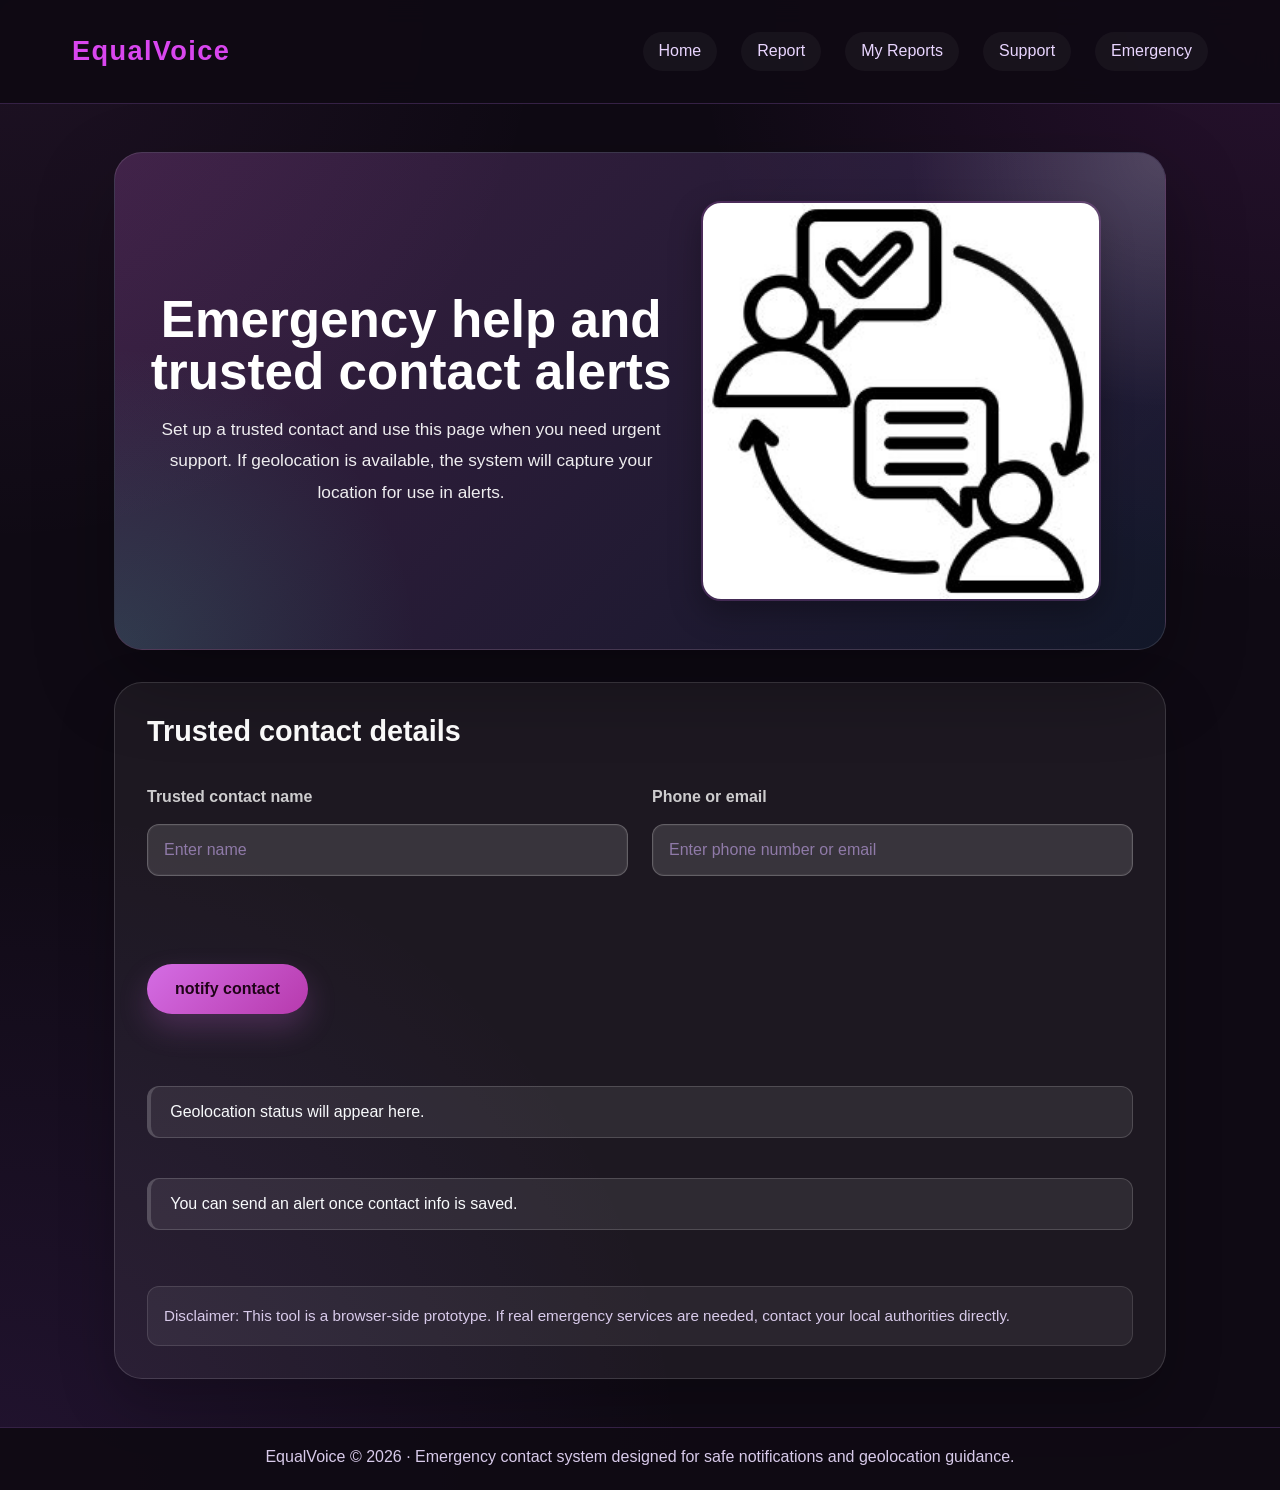
==== commit 6fb2b84f: "Initial commit" ====
--- a/emergency.html
+++ b/emergency.html
@@ -8,7 +8,7 @@
   <link rel="stylesheet" href="assets/css/style.css">
   <script defer src="assets/js/app.js"></script>
 </head>
-<body class="page-shell" data-page="emergency">
+<body class="page-shell emergency-page" data-page="emergency">
   <header class="site-header">
     <div class="topbar">
       <a class="brand" href="index.html">EqualVoice</a>
@@ -30,7 +30,7 @@
         <h1 class="hero-heading">Emergency help and trusted contact alerts</h1>
         <p class="hero-copy">Set up a trusted contact and use this page when you need urgent support. If geolocation is available, the system will capture your location for use in alerts.</p>
       </div>
-  
+      <img src="images/response.jpg" alt="Emergency response support" class="hero-image" style="max-width: 400px; width: 100%; height: 400px; object-fit: cover;">
     </section>
 
     <section class="form-card">
@@ -45,8 +45,11 @@
           <input id="trustedContactInfo" type="text" placeholder="Enter phone number or email" aria-required="true">
         </div>
       </div>
+
+
+
       <div class="button-row">
-        <button id="sendAlertButton" class="cta-button" type="button">Send trusted alert</button>
+        <button id="sendAlertButton" class="cta-button" type="button">notify contact</button>
       </div>
       <div id="geoStatus" class="status-banner">Geolocation status will appear here.</div>
       <div id="emergencyStatus" class="status-banner">You can send an alert once contact info is saved.</div>
--- a/assets/css/style.css
+++ b/assets/css/style.css
@@ -314,6 +314,194 @@
   gap: 1rem;
 }
 
+.emergency-page .hero {
+  position: relative;
+  padding: 3rem 2rem;
+  border-radius: 28px;
+  background: linear-gradient(135deg, rgba(212, 109, 228, 0.22), rgba(27, 63, 103, 0.26));
+  border: 1px solid rgba(255, 255, 255, 0.12);
+  box-shadow: 0 30px 80px rgba(0, 0, 0, 0.3);
+  overflow: hidden;
+}
+
+.emergency-page .hero::before {
+  content: '';
+  position: absolute;
+  inset: 0;
+  background: radial-gradient(circle at top right, rgba(255, 255, 255, 0.18), transparent 22%),
+              radial-gradient(circle at bottom left, rgba(68, 215, 182, 0.16), transparent 26%);
+  pointer-events: none;
+}
+
+.emergency-page .hero > div {
+  position: relative;
+  z-index: 1;
+}
+
+.emergency-page .hero-heading {
+  font-size: clamp(2.6rem, 4vw, 4rem);
+  line-height: 1.02;
+  max-width: 720px;
+}
+
+.emergency-page .hero-copy {
+  max-width: 660px;
+  color: rgba(255, 255, 255, 0.92);
+  font-size: 1.08rem;
+}
+
+.emergency-page .form-card {
+  padding: 2rem;
+  border-radius: 28px;
+  background: rgba(255, 255, 255, 0.06);
+  border: 1px solid rgba(255, 255, 255, 0.14);
+  box-shadow: 0 22px 55px rgba(0, 0, 0, 0.22);
+}
+
+.emergency-page .form-card::before {
+  content: '';
+  position: absolute;
+  inset: 0;
+  border-radius: 28px;
+  background: radial-gradient(circle at top left, rgba(212, 109, 228, 0.08), transparent 35%);
+  pointer-events: none;
+}
+
+.emergency-page .form-card .section-title {
+  margin-bottom: 1rem;
+  font-size: 1.8rem;
+}
+
+.emergency-page .form-row {
+  grid-template-columns: repeat(2, minmax(220px, 1fr));
+}
+
+.emergency-page .contact-field input {
+  background: rgba(255, 255, 255, 0.12);
+  border-color: rgba(255, 255, 255, 0.22);
+  box-shadow: inset 0 0 0 1px rgba(255, 255, 255, 0.04);
+}
+
+.emergency-page .contact-field label {
+  color: rgba(255, 255, 255, 0.78);
+}
+
+.emergency-page .button-row {
+  justify-content: flex-start;
+}
+
+.emergency-page .cta-button {
+  padding: 1rem 1.75rem;
+  border-radius: 999px;
+  background: linear-gradient(135deg, var(--accent), var(--accent-strong));
+  color: #1f0418;
+  box-shadow: 0 14px 30px rgba(212, 109, 228, 0.22);
+}
+
+.emergency-page .status-banner {
+  min-height: 3.2rem;
+  background: rgba(255, 255, 255, 0.08);
+  border-color: rgba(255, 255, 255, 0.16);
+  color: var(--text);
+}
+
+.emergency-page .footer-note {
+  background: rgba(255, 255, 255, 0.06);
+  border: 1px solid rgba(255, 255, 255, 0.12);
+  color: var(--text-muted);
+}
+
+@media (max-width: 820px) {
+  .emergency-page .hero {
+    padding: 2rem 1.5rem;
+  }
+  .emergency-page .hero-heading {
+    font-size: clamp(2.4rem, 6vw, 3.2rem);
+  }
+  .emergency-page .form-row {
+    grid-template-columns: 1fr;
+  }
+  .emergency-page .form-card {
+    padding: 1.5rem;
+  }
+  .emergency-actions {
+    grid-template-columns: 1fr;
+  }
+  .action-card {
+    padding: 1.25rem;
+  }
+}
+
+.emergency-actions {
+  display: grid;
+  gap: 1rem;
+  margin: 1.75rem 0;
+  grid-template-columns: repeat(3, minmax(0, 1fr));
+}
+
+.action-card {
+  position: relative;
+  padding: 1.5rem;
+  border-radius: 24px;
+  background: rgba(255, 255, 255, 0.05);
+  border: 1px solid rgba(255, 255, 255, 0.12);
+  box-shadow: 0 20px 40px rgba(0, 0, 0, 0.14);
+  transition: transform 180ms ease, border-color 180ms ease, background 180ms ease;
+}
+
+.action-card:hover {
+  transform: translateY(-4px);
+  border-color: rgba(212, 109, 228, 0.3);
+  background: rgba(255, 255, 255, 0.08);
+}
+
+.action-icon {
+  display: inline-flex;
+  align-items: center;
+  justify-content: center;
+  width: 3rem;
+  height: 3rem;
+  border-radius: 16px;
+  background: rgba(212, 109, 228, 0.18);
+  font-size: 1.3rem;
+  margin-bottom: 1rem;
+}
+
+.action-card h3 {
+  margin: 0 0 0.75rem;
+  font-size: 1.15rem;
+}
+
+.action-card p {
+  margin: 0 0 1rem;
+  color: var(--text-muted);
+}
+
+.action-links {
+  display: flex;
+  flex-wrap: wrap;
+  gap: 0.75rem;
+}
+
+.action-button {
+  display: inline-flex;
+  align-items: center;
+  justify-content: center;
+  padding: 0.75rem 1rem;
+  border-radius: 999px;
+  border: 1px solid rgba(255, 255, 255, 0.12);
+  background: rgba(255, 255, 255, 0.08);
+  color: var(--text);
+  min-width: 120px;
+  text-decoration: none;
+  font-weight: 700;
+}
+
+.action-button:hover,
+.action-button:focus-visible {
+  background: rgba(255, 255, 255, 0.14);
+}
+
 .status-banner {
   padding: 1rem 1.25rem;
   border-radius: 16px;
@@ -449,6 +637,25 @@
 .support-card {
   display: grid;
   gap: 1rem;
+  padding: 1.5rem;
+  min-height: 100%;
+}
+
+.how-it-works-card {
+  display: grid;
+  gap: 1.5rem;
+  width: 100%;
+}
+
+.how-it-works-copy {
+  display: grid;
+  gap: 1rem;
+}
+
+.how-it-works-card img {
+  width: 100%;
+  border-radius: 18px;
+  object-fit: cover;
 }
 
 .alert-panel {
@@ -485,6 +692,10 @@
   }
   .wide {
     grid-column: 1 / -1;
+  }
+  .how-it-works-card {
+    grid-template-columns: 1fr 1fr;
+    align-items: center;
   }
 }
 
@@ -1942,6 +2153,23 @@
     margin-bottom:.75rem;
 }
 
+.resource-link {
+    display: inline-flex;
+    margin-top: 1rem;
+    padding: 0.85rem 1.25rem;
+    border-radius: 999px;
+    background: rgba(212, 109, 228, 0.18);
+    color: var(--text);
+    font-weight: 700;
+    transition: transform 180ms ease, background 180ms ease;
+}
+
+.resource-link:hover,
+.resource-link:focus-visible {
+    transform: translateY(-1px);
+    background: rgba(212, 109, 228, 0.28);
+}
+
 /* ==========================
    TIMELINE
 ========================== */
